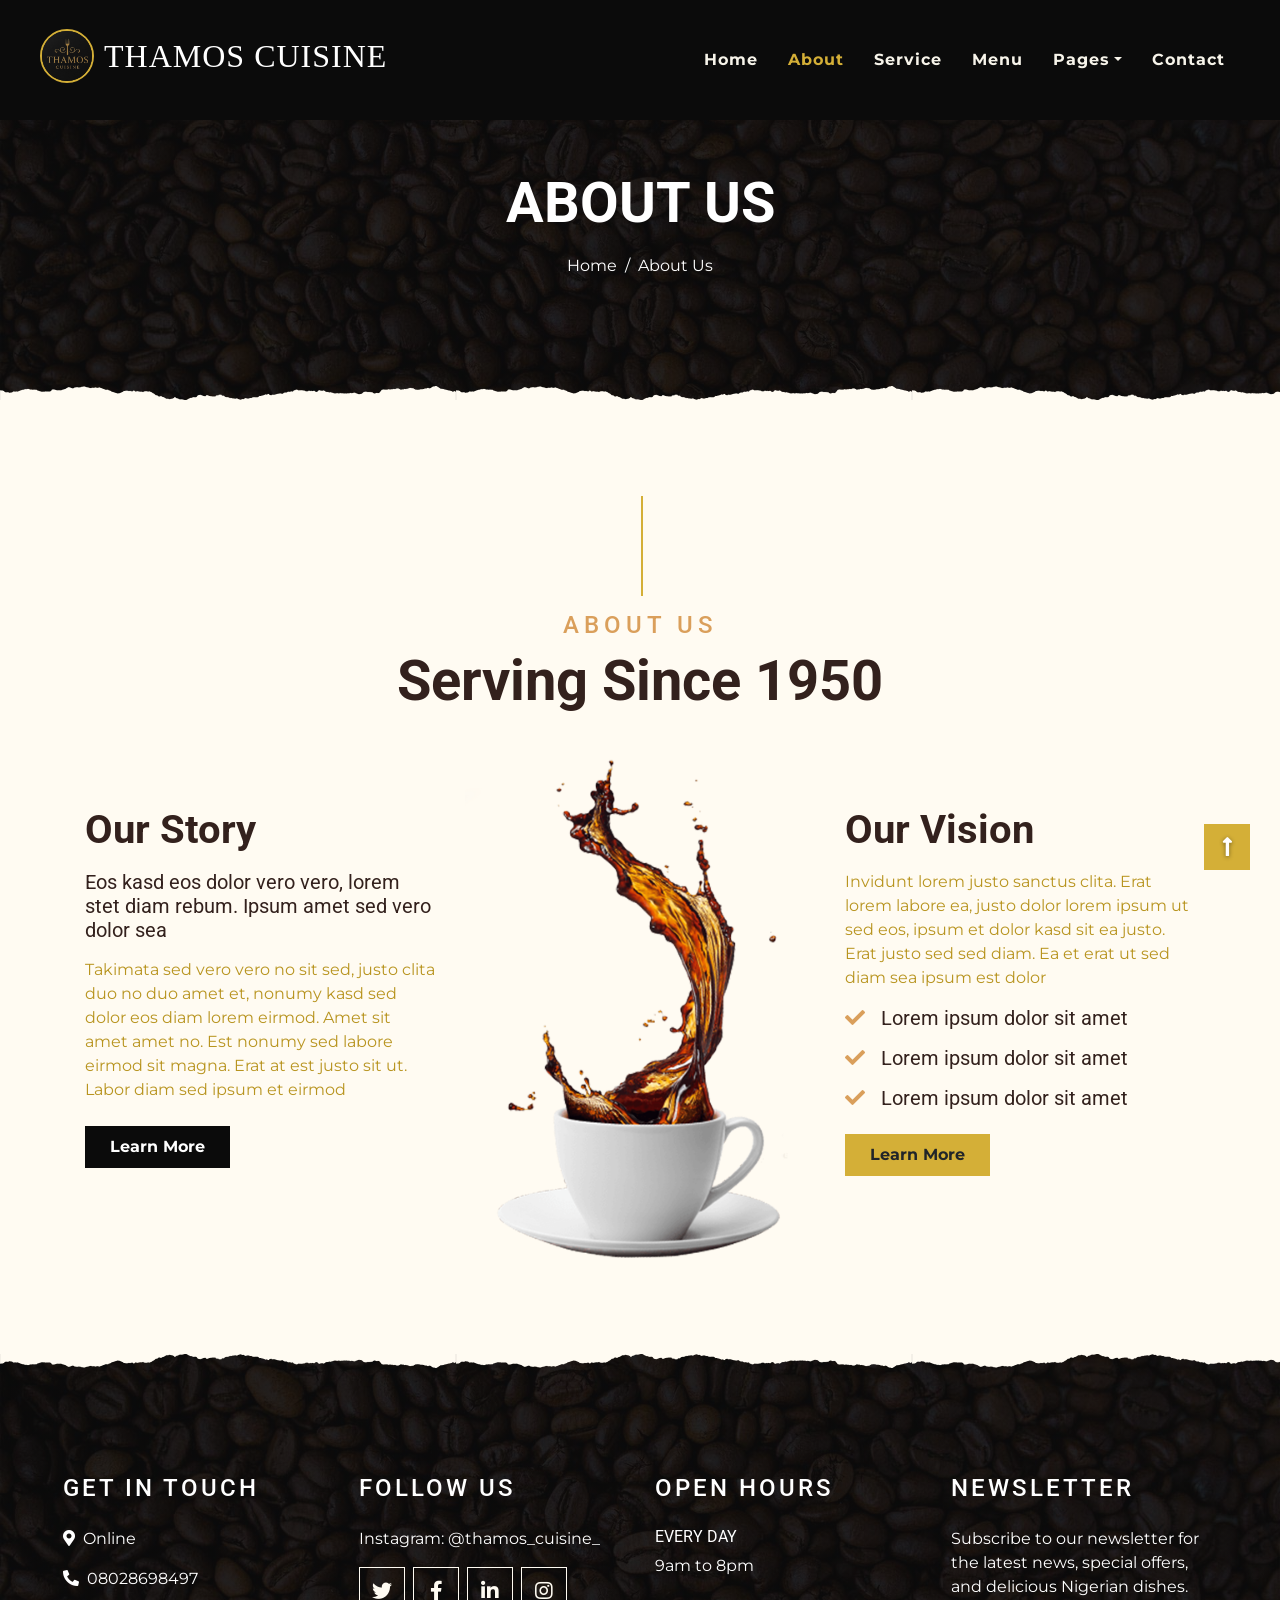
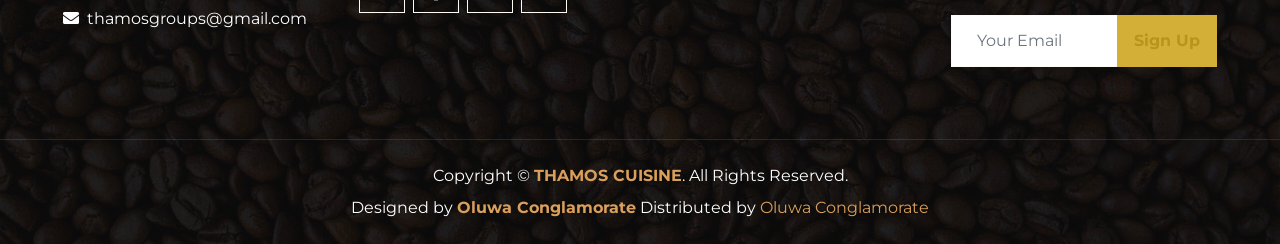
==== about.html @ f5132077 "First commit" ====
<!DOCTYPE html>
<html lang="en">

<head>
    <meta charset="utf-8">
    <title>THAMOS CUISINE - Coffee Shop HTML Template</title>
    <meta content="width=device-width, initial-scale=1.0" name="viewport">
    <meta content="Free Website Template" name="keywords">
    <meta content="Free Website Template" name="description">

    <!-- Favicon -->
    <link href="img/favicon.ico" rel="icon">

    <!-- Google Font -->
    <link rel="preconnect" href="https://fonts.gstatic.com">
    <link href="https://fonts.googleapis.com/css2?family=Montserrat:wght@200;400&family=Roboto:wght@400;500;700&display=swap" rel="stylesheet"> 

    <!-- Font Awesome -->
    <link href="https://cdnjs.cloudflare.com/ajax/libs/font-awesome/5.10.0/css/all.min.css" rel="stylesheet">

    <!-- Libraries Stylesheet -->
    <link href="lib/owlcarousel/assets/owl.carousel.min.css" rel="stylesheet">
    <link href="lib/tempusdominus/css/tempusdominus-bootstrap-4.min.css" rel="stylesheet" />

    <!-- Customized Bootstrap Stylesheet -->
    <link href="css/style.min.css" rel="stylesheet">
    <link href="css/theme.css" rel="stylesheet">
</head>

<body>
    <!-- Navbar Start -->
    <div class="container-fluid p-0 nav-bar">
        <nav class="navbar navbar-expand-lg bg-none navbar-dark py-3">
            <a href="index.html" class="navbar-brand px-lg-4 m-0">
                <span class="brand-lockup"><img class="site-logo" src="img/T%20Foods%20logo%201.jpeg" alt="THAMOS CUISINE logo"><span class="homepage-brand">THAMOS CUISINE</span></span>
            </a>
            <button type="button" class="navbar-toggler" data-toggle="collapse" data-target="#navbarCollapse">
                <span class="navbar-toggler-icon"></span>
            </button>
            <div class="collapse navbar-collapse justify-content-between" id="navbarCollapse">
                <div class="navbar-nav ml-auto p-4">
                    <a href="index.html" class="nav-item nav-link">Home</a>
                    <a href="about.html" class="nav-item nav-link active">About</a>
                    <a href="service.html" class="nav-item nav-link">Service</a>
                    <a href="menu.html" class="nav-item nav-link">Menu</a>
                    <div class="nav-item dropdown">
                        <a href="#" class="nav-link dropdown-toggle" data-toggle="dropdown">Pages</a>
                        <div class="dropdown-menu text-capitalize">
                            <a href="reservation.html" class="dropdown-item">Reservation</a>
                            <a href="testimonial.html" class="dropdown-item">Testimonial</a>
                        </div>
                    </div>
                    <a href="contact.html" class="nav-item nav-link">Contact</a>
                </div>
            </div>
        </nav>
    </div>
    <!-- Navbar End -->


    <!-- Page Header Start -->
    <div class="container-fluid page-header mb-5 position-relative overlay-bottom">
        <div class="d-flex flex-column align-items-center justify-content-center pt-0 pt-lg-5" style="min-height: 400px">
            <h1 class="display-4 mb-3 mt-0 mt-lg-5 text-white text-uppercase">About Us</h1>
            <div class="d-inline-flex mb-lg-5">
                <p class="m-0 text-white"><a class="text-white" href="">Home</a></p>
                <p class="m-0 text-white px-2">/</p>
                <p class="m-0 text-white">About Us</p>
            </div>
        </div>
    </div>
    <!-- Page Header End -->


    <!-- About Start -->
    <div class="container-fluid py-5">
        <div class="container">
            <div class="section-title">
                <h4 class="text-primary text-uppercase" style="letter-spacing: 5px;">About Us</h4>
                <h1 class="display-4">Serving Since 1950</h1>
            </div>
            <div class="row">
                <div class="col-lg-4 py-0 py-lg-5">
                    <h1 class="mb-3">Our Story</h1>
                    <h5 class="mb-3">Eos kasd eos dolor vero vero, lorem stet diam rebum. Ipsum amet sed vero dolor sea</h5>
                    <p>Takimata sed vero vero no sit sed, justo clita duo no duo amet et, nonumy kasd sed dolor eos diam lorem eirmod. Amet sit amet amet no. Est nonumy sed labore eirmod sit magna. Erat at est justo sit ut. Labor diam sed ipsum et eirmod</p>
                    <a href="" class="btn btn-secondary font-weight-bold py-2 px-4 mt-2">Learn More</a>
                </div>
                <div class="col-lg-4 py-5 py-lg-0" style="min-height: 500px;">
                    <div class="position-relative h-100">
                        <img class="position-absolute w-100 h-100" src="img/about.png" style="object-fit: cover;">
                    </div>
                </div>
                <div class="col-lg-4 py-0 py-lg-5">
                    <h1 class="mb-3">Our Vision</h1>
                    <p>Invidunt lorem justo sanctus clita. Erat lorem labore ea, justo dolor lorem ipsum ut sed eos, ipsum et dolor kasd sit ea justo. Erat justo sed sed diam. Ea et erat ut sed diam sea ipsum est dolor</p>
                    <h5 class="mb-3"><i class="fa fa-check text-primary mr-3"></i>Lorem ipsum dolor sit amet</h5>
                    <h5 class="mb-3"><i class="fa fa-check text-primary mr-3"></i>Lorem ipsum dolor sit amet</h5>
                    <h5 class="mb-3"><i class="fa fa-check text-primary mr-3"></i>Lorem ipsum dolor sit amet</h5>
                    <a href="" class="btn btn-primary font-weight-bold py-2 px-4 mt-2">Learn More</a>
                </div>
            </div>
        </div>
    </div>
    <!-- About End -->


    <!-- Footer Start -->
    <div class="container-fluid footer text-white mt-5 pt-5 px-0 position-relative overlay-top">
        <div class="row mx-0 pt-5 px-sm-3 px-lg-5 mt-4">
            <div class="col-lg-3 col-md-6 mb-5">
                <h4 class="text-white text-uppercase mb-4" style="letter-spacing: 3px;">Get In Touch</h4>
                <p><i class="fa fa-map-marker-alt mr-2"></i>Online</p>
                <p><i class="fa fa-phone-alt mr-2"></i>08028698497</p>
                <p class="m-0"><i class="fa fa-envelope mr-2"></i>thamosgroups@gmail.com</p>
            </div>
            <div class="col-lg-3 col-md-6 mb-5">
                <h4 class="text-white text-uppercase mb-4" style="letter-spacing: 3px;">Follow Us</h4>
                <p>Instagram: @thamos_cuisine_</p>
                <div class="d-flex justify-content-start">
                    <a class="btn btn-lg btn-outline-light btn-lg-square mr-2" href="#"><i class="fab fa-twitter"></i></a>
                    <a class="btn btn-lg btn-outline-light btn-lg-square mr-2" href="#"><i class="fab fa-facebook-f"></i></a>
                    <a class="btn btn-lg btn-outline-light btn-lg-square mr-2" href="#"><i class="fab fa-linkedin-in"></i></a>
                    <a class="btn btn-lg btn-outline-light btn-lg-square" href="https://instagram.com/thamos_cuisine_" target="_blank" rel="noopener"><i class="fab fa-instagram"></i></a>
                </div>
            </div>
            <div class="col-lg-3 col-md-6 mb-5">
                <h4 class="text-white text-uppercase mb-4" style="letter-spacing: 3px;">Open Hours</h4>
                <div>
                    <h6 class="text-white text-uppercase">Every Day</h6>
                    <p>9am to 8pm</p>
                </div>
            </div>
            <div class="col-lg-3 col-md-6 mb-5">
                <h4 class="text-white text-uppercase mb-4" style="letter-spacing: 3px;">Newsletter</h4>
                <p>Subscribe to our newsletter for the latest news, special offers, and delicious Nigerian dishes.</p>
                <div class="w-100">
                    <div class="input-group">
                        <input type="text" class="form-control border-light" style="padding: 25px;" placeholder="Your Email">
                        <div class="input-group-append">
                            <button class="btn btn-primary font-weight-bold px-3">Sign Up</button>
                        </div>
                    </div>
                </div>
            </div>
        </div>
        <div class="container-fluid text-center text-white border-top mt-4 py-4 px-sm-3 px-md-5" style="border-color: rgba(256, 256, 256, .1) !important;">
            <p class="mb-2 text-white">Copyright &copy; <a class="font-weight-bold" href="index.html">THAMOS CUISINE</a>. All Rights Reserved.</p>
            <p class="m-0 text-white">Designed by <a class="font-weight-bold" href="index.html">Oluwa Conglamorate</a> Distributed by <a href="index.html">Oluwa Conglamorate</a></p>
        </div>
    </div>
    <!-- Footer End -->


    <!-- Back to Top -->
    <a href="#" class="btn btn-lg btn-primary btn-lg-square back-to-top" aria-label="Go to top" title="Go to top"><i class="fa fa-long-arrow-alt-up"></i></a>


    <!-- JavaScript Libraries -->
    <script src="https://code.jquery.com/jquery-3.4.1.min.js"></script>
    <script src="https://stackpath.bootstrapcdn.com/bootstrap/4.4.1/js/bootstrap.bundle.min.js"></script>
    <script src="lib/easing/easing.min.js"></script>
    <script src="lib/waypoints/waypoints.min.js"></script>
    <script src="lib/owlcarousel/owl.carousel.min.js"></script>
    <script src="lib/tempusdominus/js/moment.min.js"></script>
    <script src="lib/tempusdominus/js/moment-timezone.min.js"></script>
    <script src="lib/tempusdominus/js/tempusdominus-bootstrap-4.min.js"></script>

    <!-- Contact Javascript File -->
    <script src="mail/jqBootstrapValidation.min.js"></script>
    <script src="mail/contact.js"></script>

    <!-- Template Javascript -->
    <script src="js/main.js"></script>
</body>

</html>
---- css/theme.css ----
:root {
    --primary: #D4AF37;
    --secondary: #0B0B0B;
    --light: #F7F4EA;
    --dark: #0B0B0B;
}

.homepage-brand {
    font-family: "Montserrat Brush", "Brush Script MT", "Segoe Script", cursive;
    font-size: 2rem;
    font-weight: 400;
    letter-spacing: 1px;
    text-transform: none;
}

.brand-lockup {
    display: inline-flex;
    align-items: center;
    gap: 10px;
}

.site-logo {
    width: 54px;
    height: 54px;
    object-fit: cover;
    border: 2px solid var(--primary);
    border-radius: 50%;
}

@media (max-width: 575.98px) {
    .site-logo {
        width: 44px;
        height: 44px;
    }

    .homepage-brand {
        font-size: 1.45rem;
    }
}

body,
button,
input,

a:hover,
a.text-primary:hover,
a.text-primary:focus {
    color: #B8941F !important;
}

.bg-primary,
.btn-primary,
.service-icon,
.menu-price,
.testimonial-carousel .owl-dot {
    background-color: var(--primary) !important;
    border-color: var(--primary) !important;
}

.btn-primary:hover,
.btn-primary:focus,
.btn-primary:active,
.bg-primary:hover {
    background-color: #B8941F !important;
    border-color: #B8941F !important;
}

.bg-secondary,
.btn-secondary,
.testimonial-carousel .owl-dot.active {
    background-color: var(--secondary) !important;
    border-color: var(--secondary) !important;
}

.btn-secondary:hover,
.btn-secondary:focus,
.btn-secondary:active {
    background-color: #000000 !important;
    border-color: #000000 !important;
}

.border-primary {
    border-color: var(--primary) !important;
}

.text-dark {
    color: var(--dark) !important;
}

.back-to-top i {
    font-size: 1.35rem;
    font-weight: 700;
    color: #FFFFFF;
    text-shadow: 0 1px 4px rgba(0, 0, 0, .45);
    transition: transform .2s ease;
}

.back-to-top:hover i {
    transform: translateY(-3px) scale(1.08);
}

.container-fluid.nav-bar {
    position: fixed;
    top: 0;
    left: 0;
    width: 100%;
    z-index: 9;
    background-color: var(--secondary);
}

@media (max-width: 991.98px) {
    .container-fluid.nav-bar {
        position: fixed;
    }
}

.navbar-dark .navbar-nav .nav-link {
    color: var(--light);
}

.navbar-dark .navbar-nav .nav-link:hover,
.navbar-dark .navbar-nav .nav-link.active {
    color: var(--primary);
}

.carousel-caption {
    background: rgba(11, 11, 11, .7);
}

.section-title::after {
    background: var(--primary);
}

.service-icon,
.menu-price {
    color: var(--secondary);
}

.reservation,
.page-header,
.offer,
.footer {
    background-image: linear-gradient(rgba(11, 11, 11, .9), rgba(11, 11, 11, .9)), url(../img/bg.jpg);
}
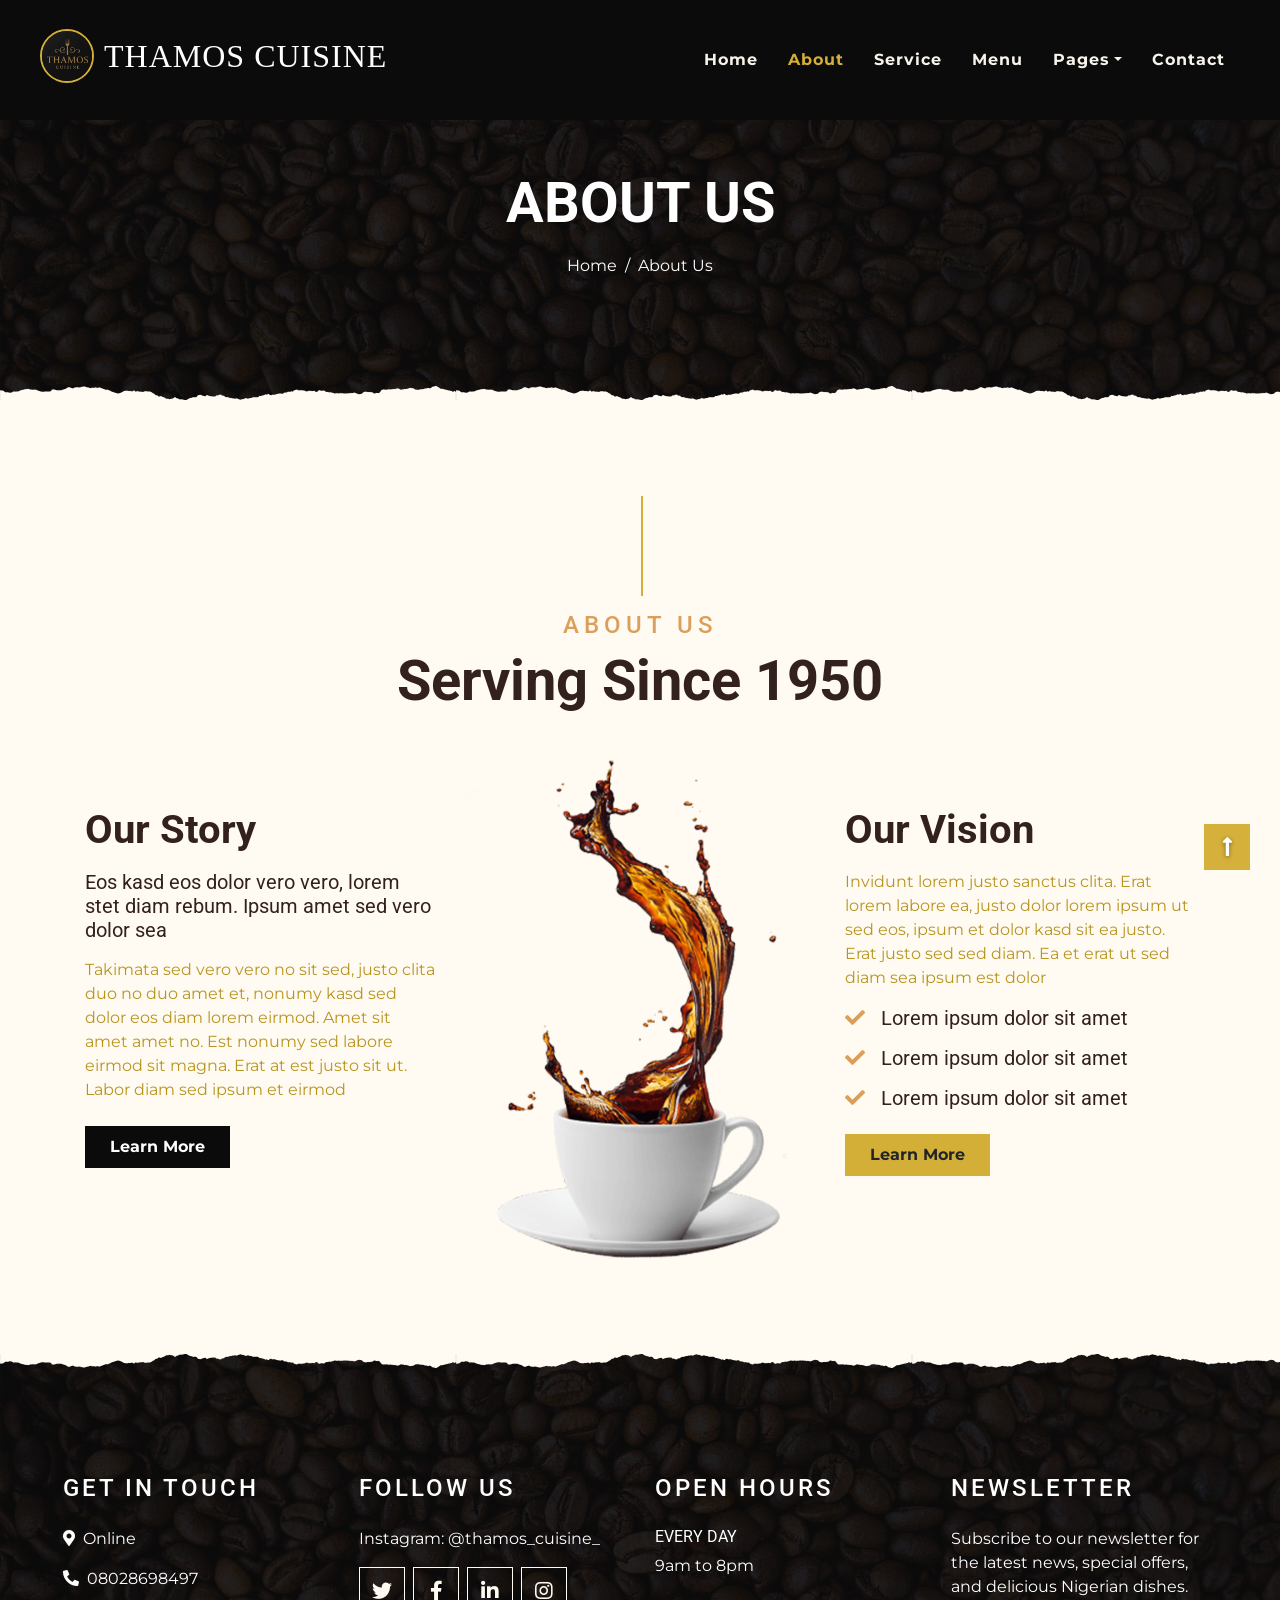
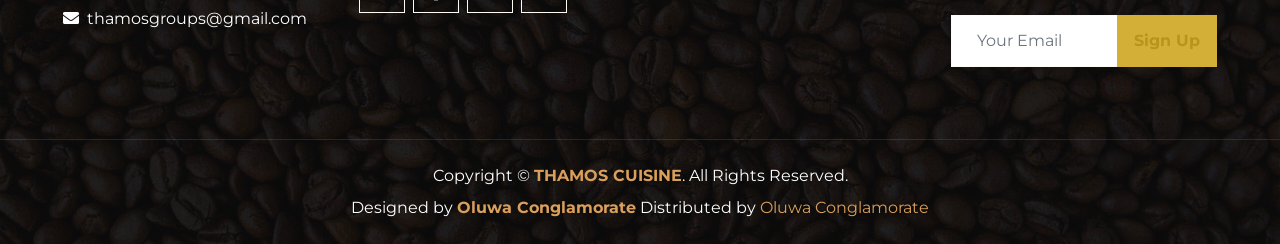
==== commit d88bb9ec: "Browser tab logo" ====
--- a/about.html
+++ b/about.html
@@ -9,7 +9,7 @@
     <meta content="Free Website Template" name="description">
 
     <!-- Favicon -->
-    <link href="img/favicon.ico" rel="icon">
+    <link href="img/T%20Foods%20logo%201.jpeg" rel="icon" type="image/jpeg">
 
     <!-- Google Font -->
     <link rel="preconnect" href="https://fonts.gstatic.com">
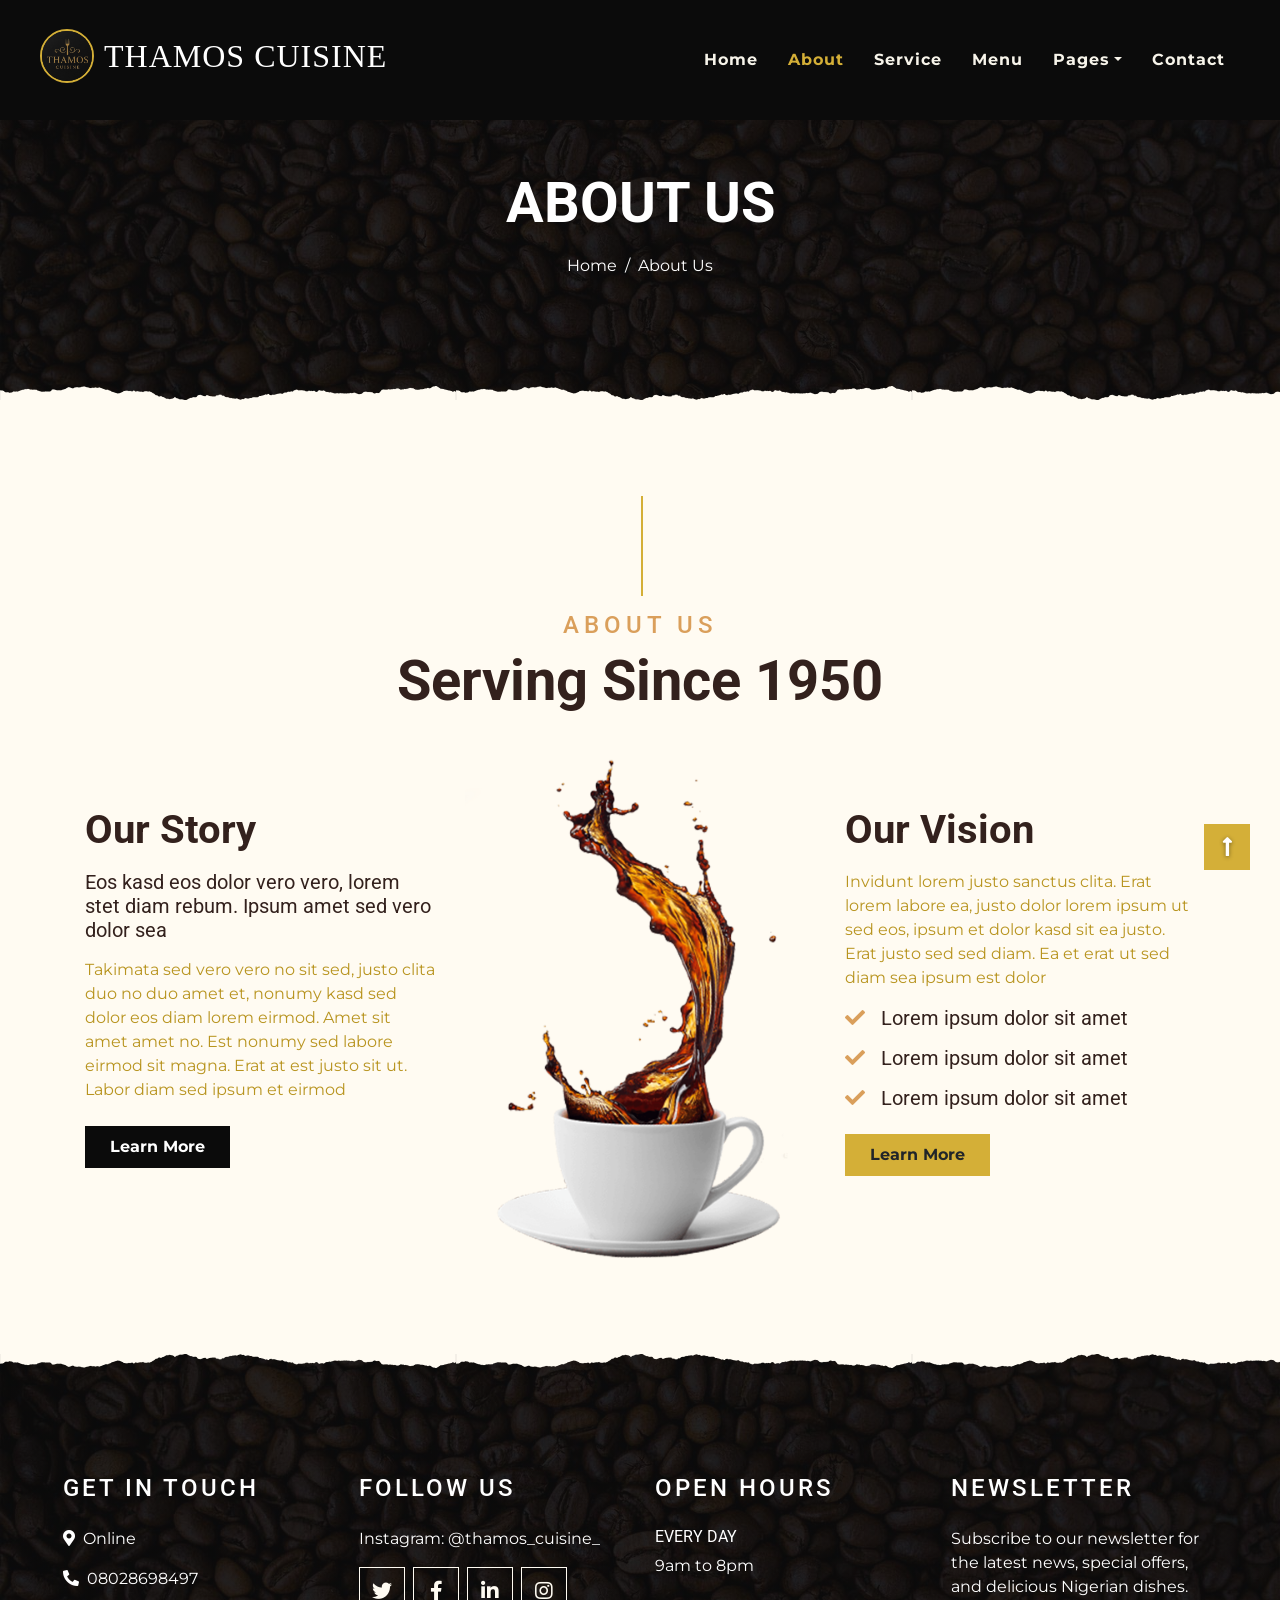
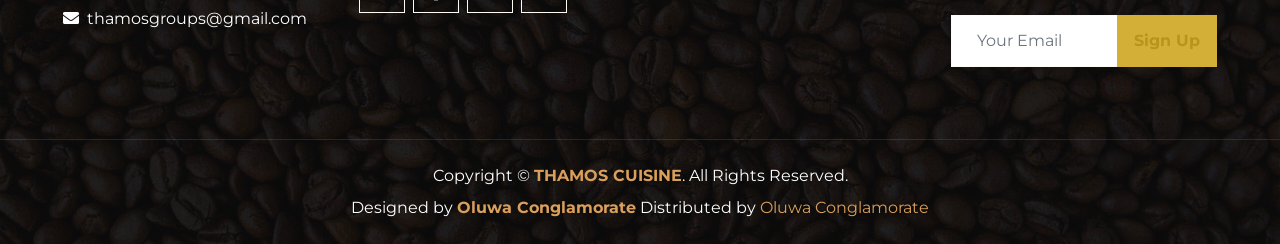
==== commit 6c310abd: "Added booking page" ====
--- a/about.html
+++ b/about.html
@@ -47,6 +47,7 @@
                         <a href="#" class="nav-link dropdown-toggle" data-toggle="dropdown">Pages</a>
                         <div class="dropdown-menu text-capitalize">
                             <a href="reservation.html" class="dropdown-item">Reservation</a>
+                            <a href="booking.html" class="dropdown-item">Book Services</a>
                             <a href="testimonial.html" class="dropdown-item">Testimonial</a>
                         </div>
                     </div>
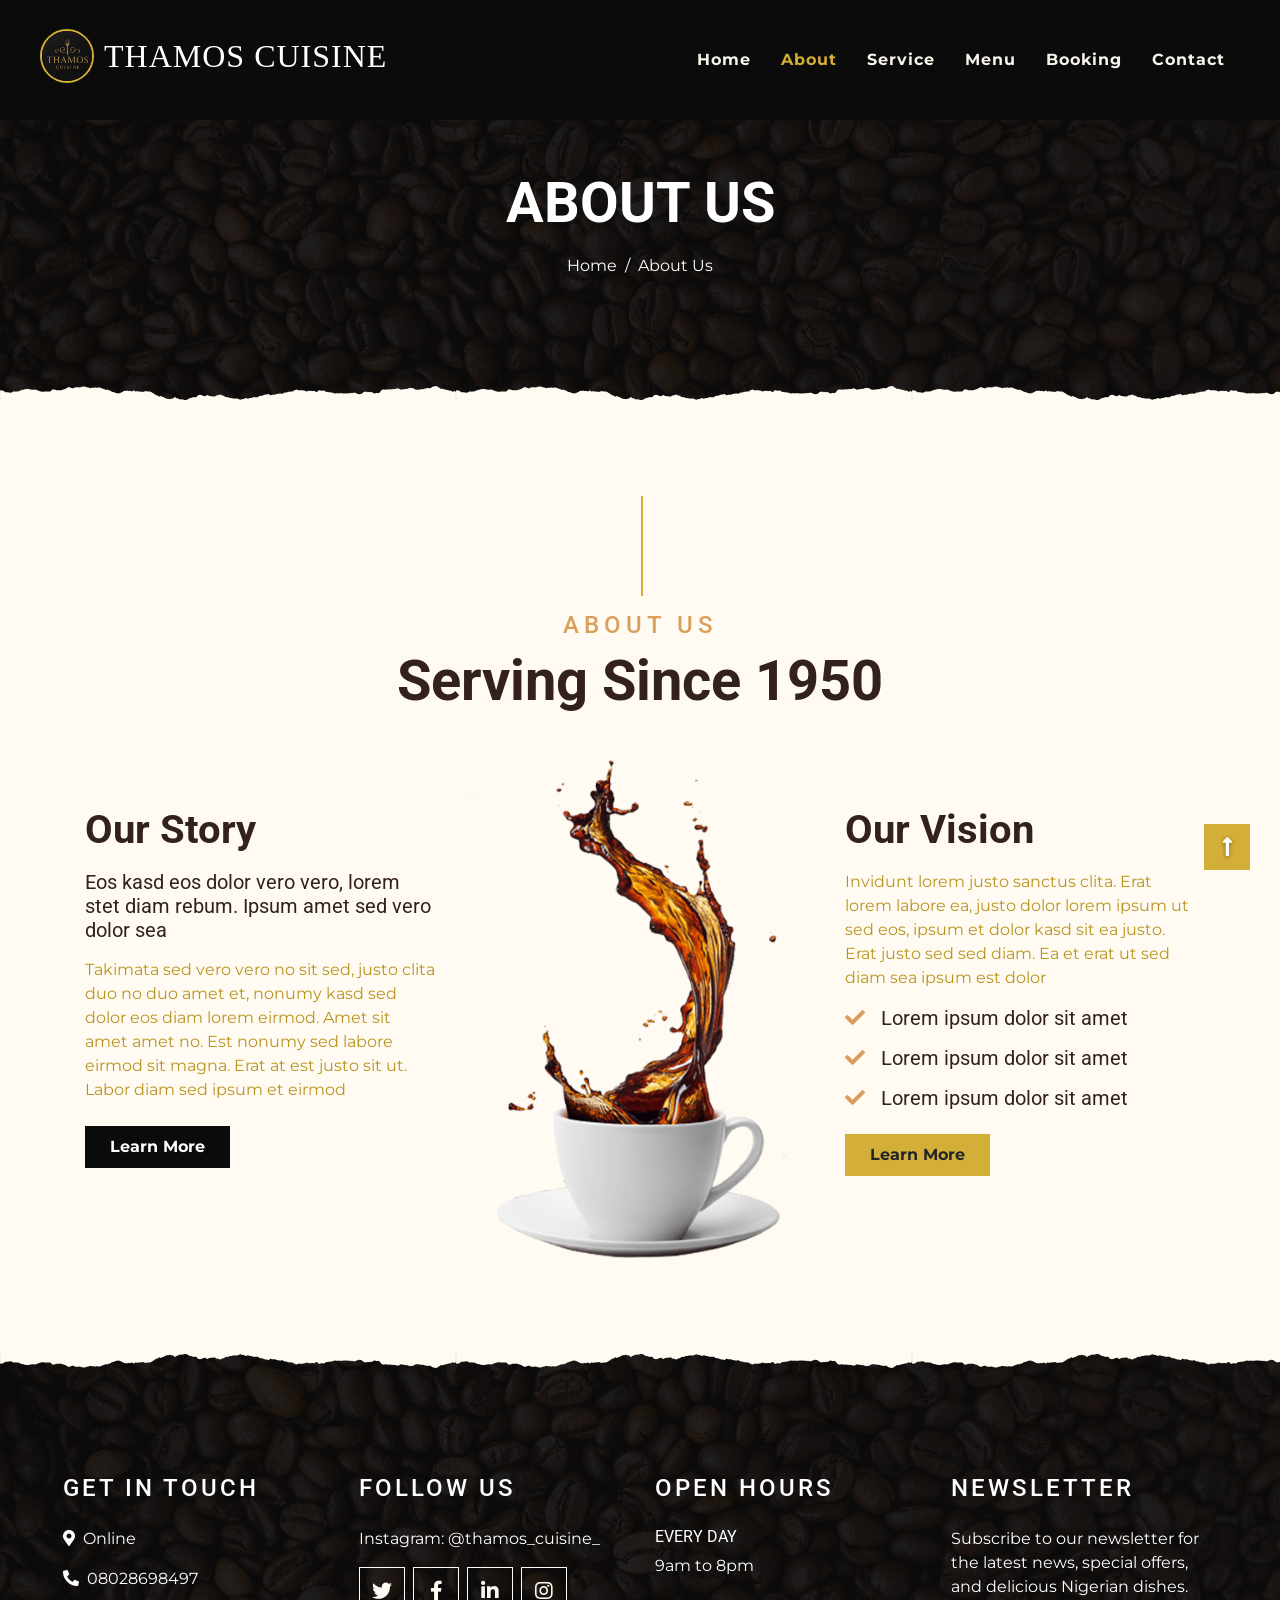
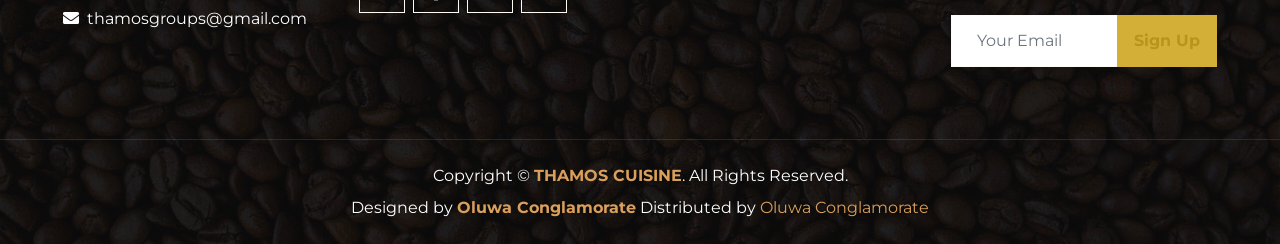
==== commit f6fe2cc9: "Removed pages" ====
--- a/about.html
+++ b/about.html
@@ -43,14 +43,7 @@
                     <a href="about.html" class="nav-item nav-link active">About</a>
                     <a href="service.html" class="nav-item nav-link">Service</a>
                     <a href="menu.html" class="nav-item nav-link">Menu</a>
-                    <div class="nav-item dropdown">
-                        <a href="#" class="nav-link dropdown-toggle" data-toggle="dropdown">Pages</a>
-                        <div class="dropdown-menu text-capitalize">
-                            <a href="reservation.html" class="dropdown-item">Reservation</a>
-                            <a href="booking.html" class="dropdown-item">Book Services</a>
-                            <a href="testimonial.html" class="dropdown-item">Testimonial</a>
-                        </div>
-                    </div>
+                    <a href="booking.html" class="nav-item nav-link">Booking</a>
                     <a href="contact.html" class="nav-item nav-link">Contact</a>
                 </div>
             </div>
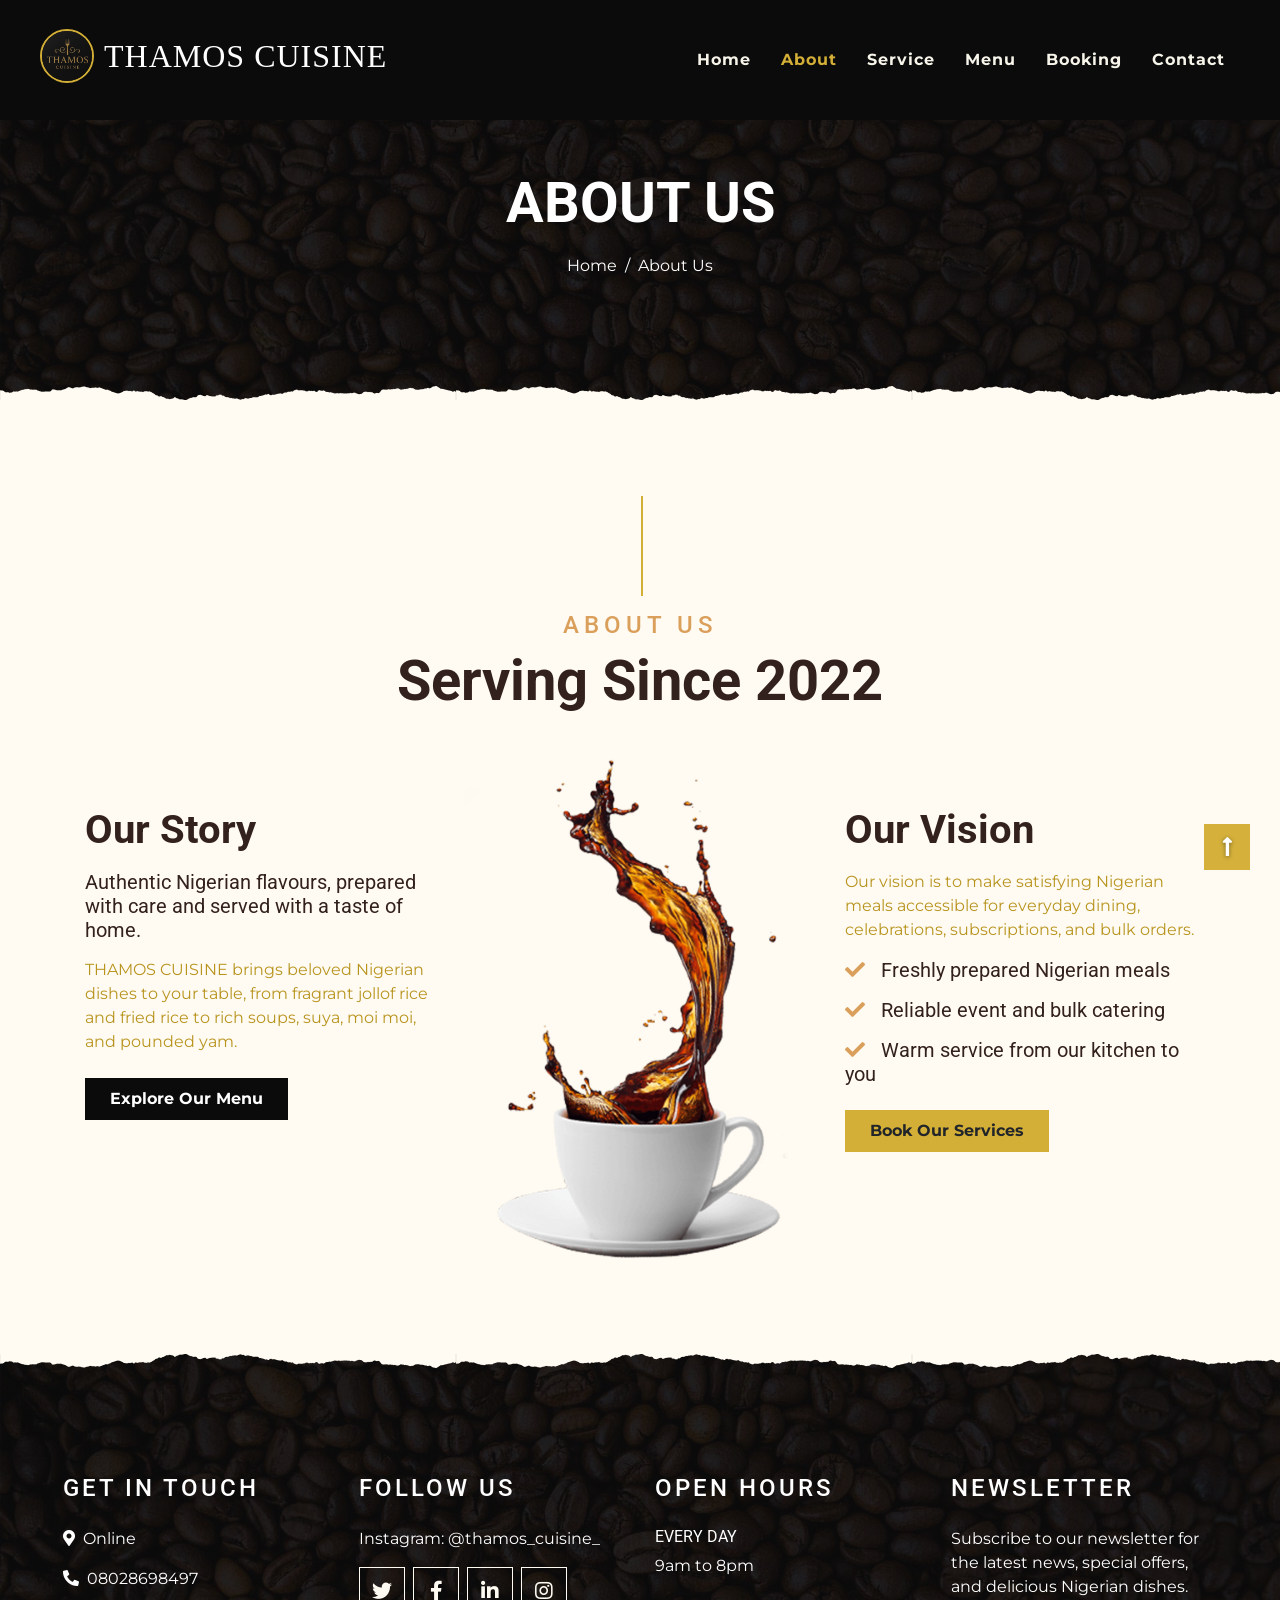
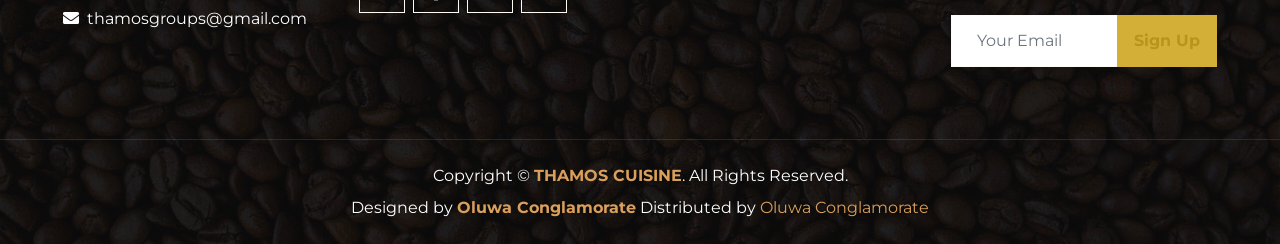
==== commit 78933910: "About page sorrections" ====
--- a/about.html
+++ b/about.html
@@ -3,7 +3,7 @@
 
 <head>
     <meta charset="utf-8">
-    <title>THAMOS CUISINE - Coffee Shop HTML Template</title>
+    <title>About THAMOS CUISINE - Nigerian Dishes</title>
     <meta content="width=device-width, initial-scale=1.0" name="viewport">
     <meta content="Free Website Template" name="keywords">
     <meta content="Free Website Template" name="description">
@@ -71,14 +71,14 @@
         <div class="container">
             <div class="section-title">
                 <h4 class="text-primary text-uppercase" style="letter-spacing: 5px;">About Us</h4>
-                <h1 class="display-4">Serving Since 1950</h1>
+                <h1 class="display-4">Serving Since 2022</h1>
             </div>
             <div class="row">
                 <div class="col-lg-4 py-0 py-lg-5">
                     <h1 class="mb-3">Our Story</h1>
-                    <h5 class="mb-3">Eos kasd eos dolor vero vero, lorem stet diam rebum. Ipsum amet sed vero dolor sea</h5>
-                    <p>Takimata sed vero vero no sit sed, justo clita duo no duo amet et, nonumy kasd sed dolor eos diam lorem eirmod. Amet sit amet amet no. Est nonumy sed labore eirmod sit magna. Erat at est justo sit ut. Labor diam sed ipsum et eirmod</p>
-                    <a href="" class="btn btn-secondary font-weight-bold py-2 px-4 mt-2">Learn More</a>
+                    <h5 class="mb-3">Authentic Nigerian flavours, prepared with care and served with a taste of home.</h5>
+                    <p>THAMOS CUISINE brings beloved Nigerian dishes to your table, from fragrant jollof rice and fried rice to rich soups, suya, moi moi, and pounded yam.</p>
+                    <a href="menu.html" class="btn btn-secondary font-weight-bold py-2 px-4 mt-2">Explore Our Menu</a>
                 </div>
                 <div class="col-lg-4 py-5 py-lg-0" style="min-height: 500px;">
                     <div class="position-relative h-100">
@@ -87,11 +87,11 @@
                 </div>
                 <div class="col-lg-4 py-0 py-lg-5">
                     <h1 class="mb-3">Our Vision</h1>
-                    <p>Invidunt lorem justo sanctus clita. Erat lorem labore ea, justo dolor lorem ipsum ut sed eos, ipsum et dolor kasd sit ea justo. Erat justo sed sed diam. Ea et erat ut sed diam sea ipsum est dolor</p>
-                    <h5 class="mb-3"><i class="fa fa-check text-primary mr-3"></i>Lorem ipsum dolor sit amet</h5>
-                    <h5 class="mb-3"><i class="fa fa-check text-primary mr-3"></i>Lorem ipsum dolor sit amet</h5>
-                    <h5 class="mb-3"><i class="fa fa-check text-primary mr-3"></i>Lorem ipsum dolor sit amet</h5>
-                    <a href="" class="btn btn-primary font-weight-bold py-2 px-4 mt-2">Learn More</a>
+                    <p>Our vision is to make satisfying Nigerian meals accessible for everyday dining, celebrations, subscriptions, and bulk orders.</p>
+                    <h5 class="mb-3"><i class="fa fa-check text-primary mr-3"></i>Freshly prepared Nigerian meals</h5>
+                    <h5 class="mb-3"><i class="fa fa-check text-primary mr-3"></i>Reliable event and bulk catering</h5>
+                    <h5 class="mb-3"><i class="fa fa-check text-primary mr-3"></i>Warm service from our kitchen to you</h5>
+                    <a href="booking.html" class="btn btn-primary font-weight-bold py-2 px-4 mt-2">Book Our Services</a>
                 </div>
             </div>
         </div>
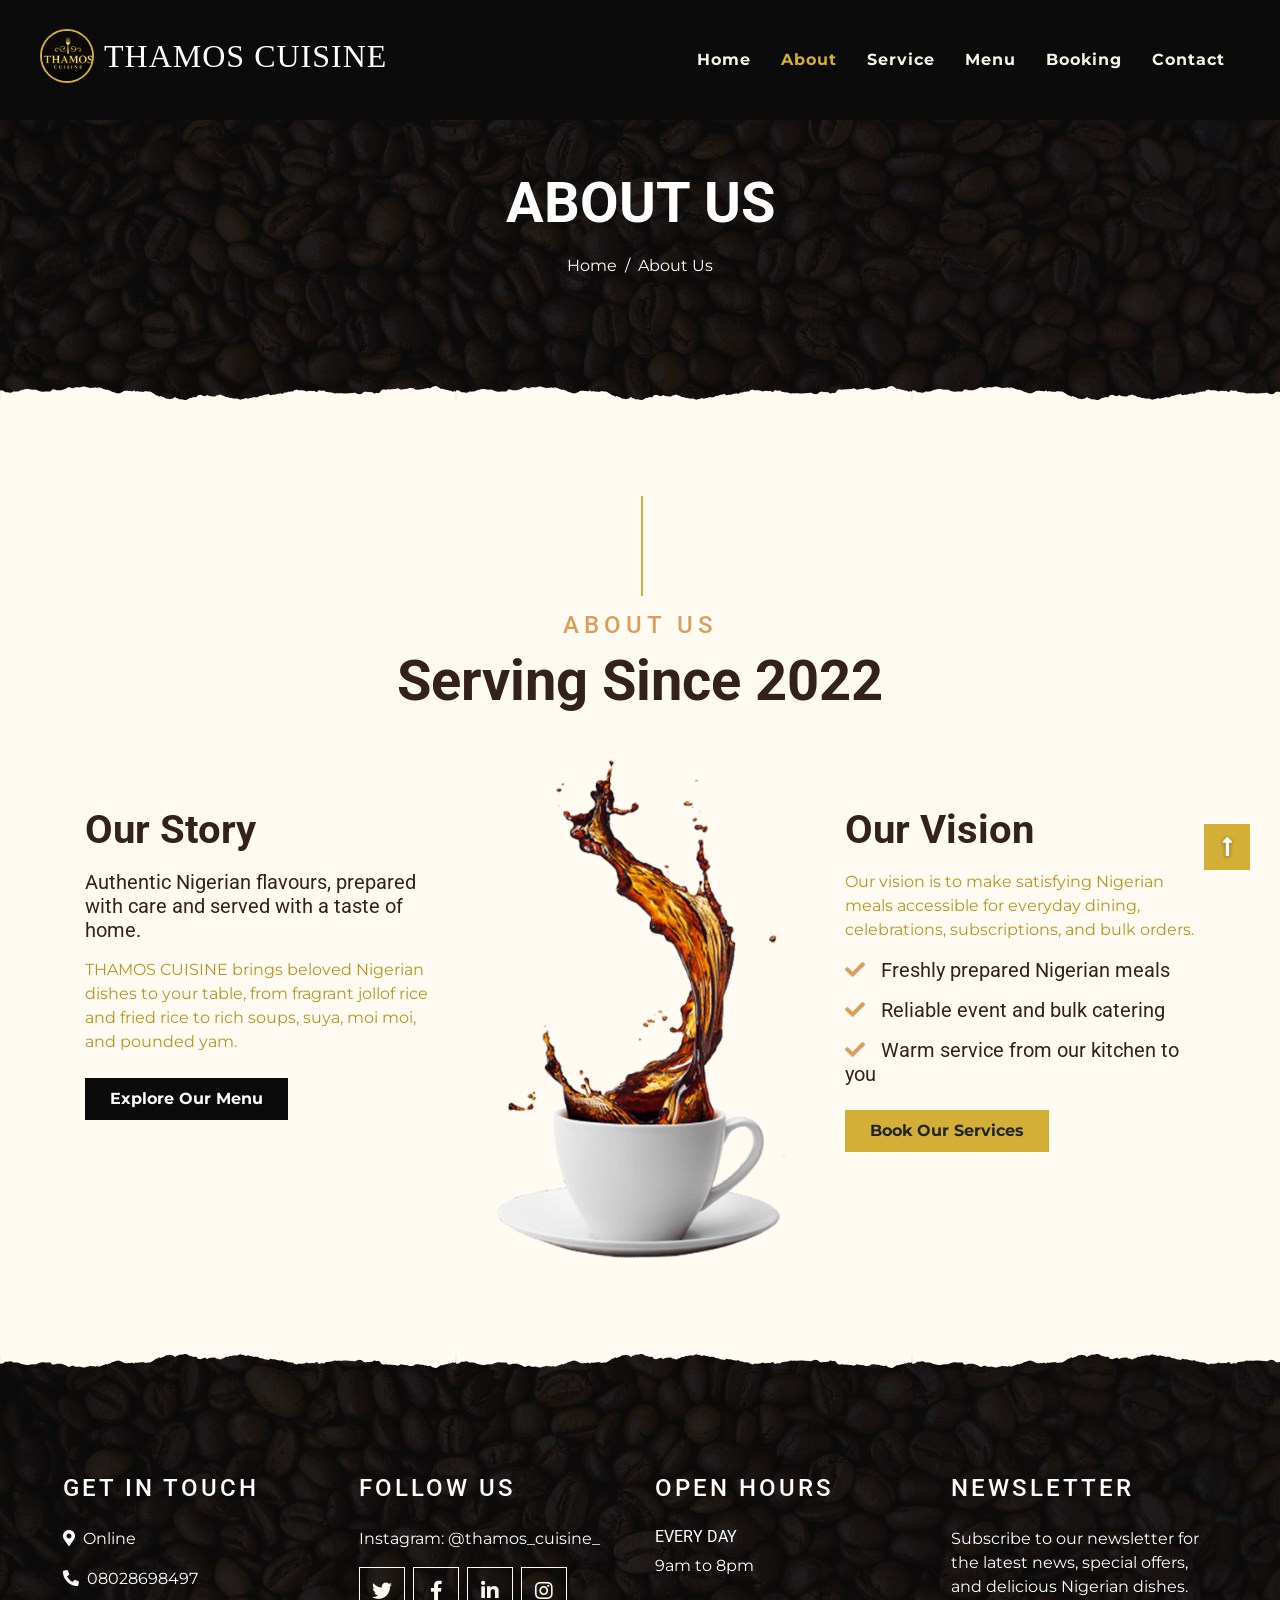
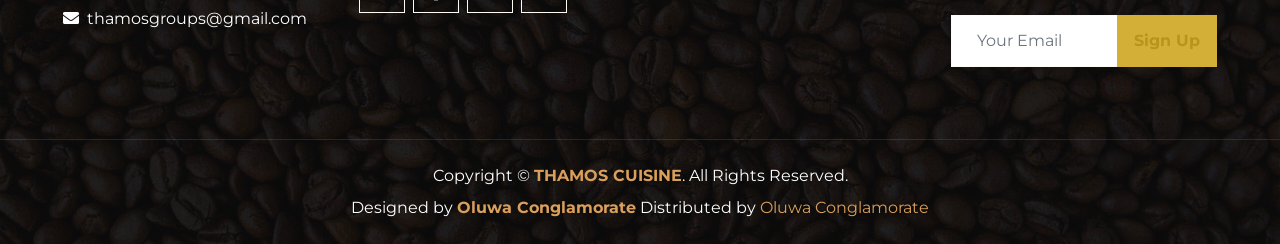
==== commit d6d64922: "Logo change" ====
--- a/about.html
+++ b/about.html
@@ -9,7 +9,7 @@
     <meta content="Free Website Template" name="description">
 
     <!-- Favicon -->
-    <link href="img/T%20Foods%20logo%201.jpeg" rel="icon" type="image/jpeg">
+    <link href="img/T%20foods%203.png" rel="icon" type="image/png">
 
     <!-- Google Font -->
     <link rel="preconnect" href="https://fonts.gstatic.com">
@@ -32,7 +32,7 @@
     <div class="container-fluid p-0 nav-bar">
         <nav class="navbar navbar-expand-lg bg-none navbar-dark py-3">
             <a href="index.html" class="navbar-brand px-lg-4 m-0">
-                <span class="brand-lockup"><img class="site-logo" src="img/T%20Foods%20logo%201.jpeg" alt="THAMOS CUISINE logo"><span class="homepage-brand">THAMOS CUISINE</span></span>
+                <span class="brand-lockup"><img class="site-logo" src="img/T%20foods%203.png" alt="THAMOS CUISINE logo"><span class="homepage-brand">THAMOS CUISINE</span></span>
             </a>
             <button type="button" class="navbar-toggler" data-toggle="collapse" data-target="#navbarCollapse">
                 <span class="navbar-toggler-icon"></span>
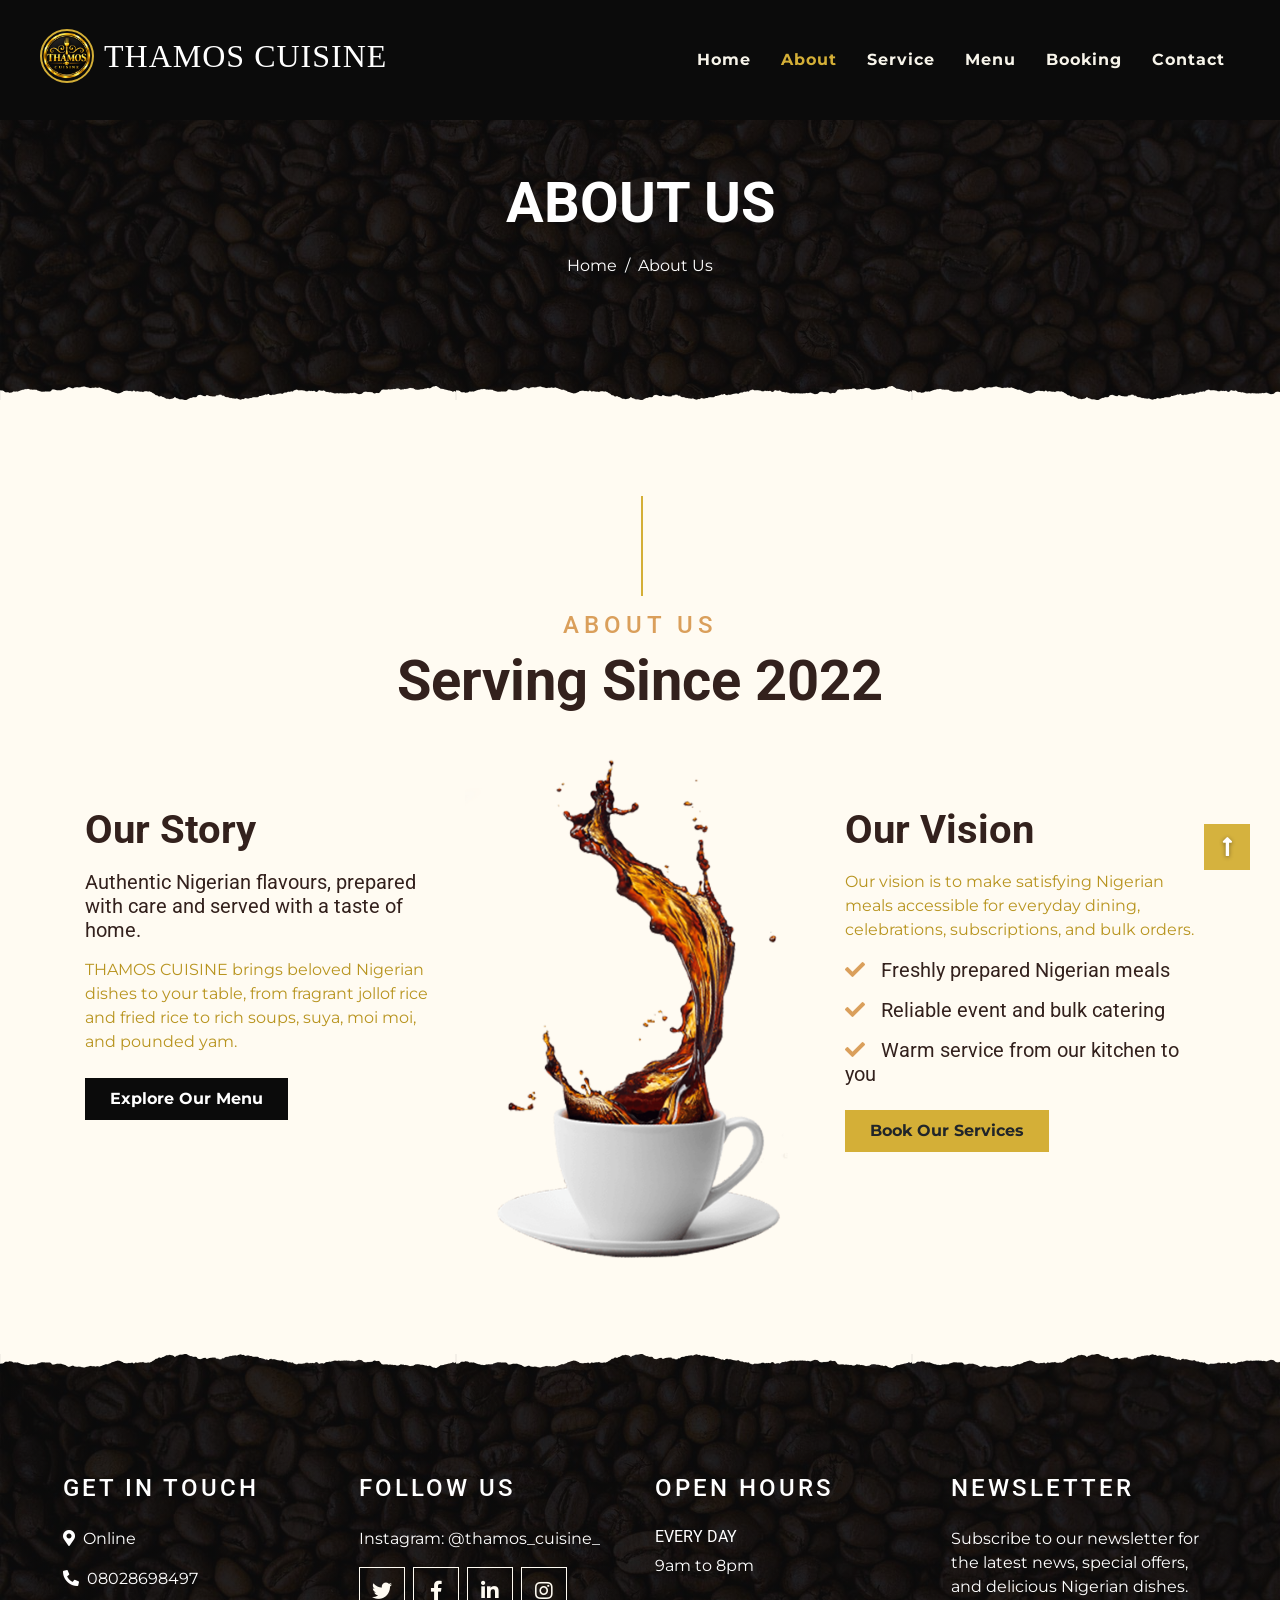
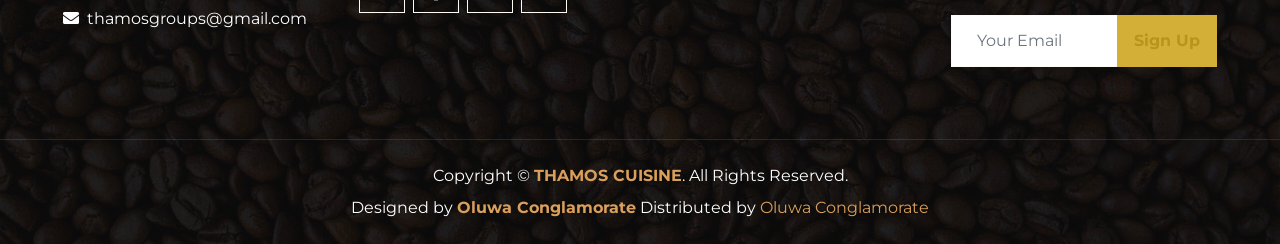
==== commit d16d0dc9: "New logo 2" ====
--- a/about.html
+++ b/about.html
@@ -9,7 +9,7 @@
     <meta content="Free Website Template" name="description">
 
     <!-- Favicon -->
-    <link href="img/T%20foods%203.png" rel="icon" type="image/png">
+    <link href="img/Browser%20Tab%20logo.png" rel="icon" type="image/png">
 
     <!-- Google Font -->
     <link rel="preconnect" href="https://fonts.gstatic.com">
@@ -32,7 +32,7 @@
     <div class="container-fluid p-0 nav-bar">
         <nav class="navbar navbar-expand-lg bg-none navbar-dark py-3">
             <a href="index.html" class="navbar-brand px-lg-4 m-0">
-                <span class="brand-lockup"><img class="site-logo" src="img/T%20foods%203.png" alt="THAMOS CUISINE logo"><span class="homepage-brand">THAMOS CUISINE</span></span>
+                <span class="brand-lockup"><img class="site-logo" src="img/Browser%20Tab%20logo.png" alt="THAMOS CUISINE logo"><span class="homepage-brand">THAMOS CUISINE</span></span>
             </a>
             <button type="button" class="navbar-toggler" data-toggle="collapse" data-target="#navbarCollapse">
                 <span class="navbar-toggler-icon"></span>
